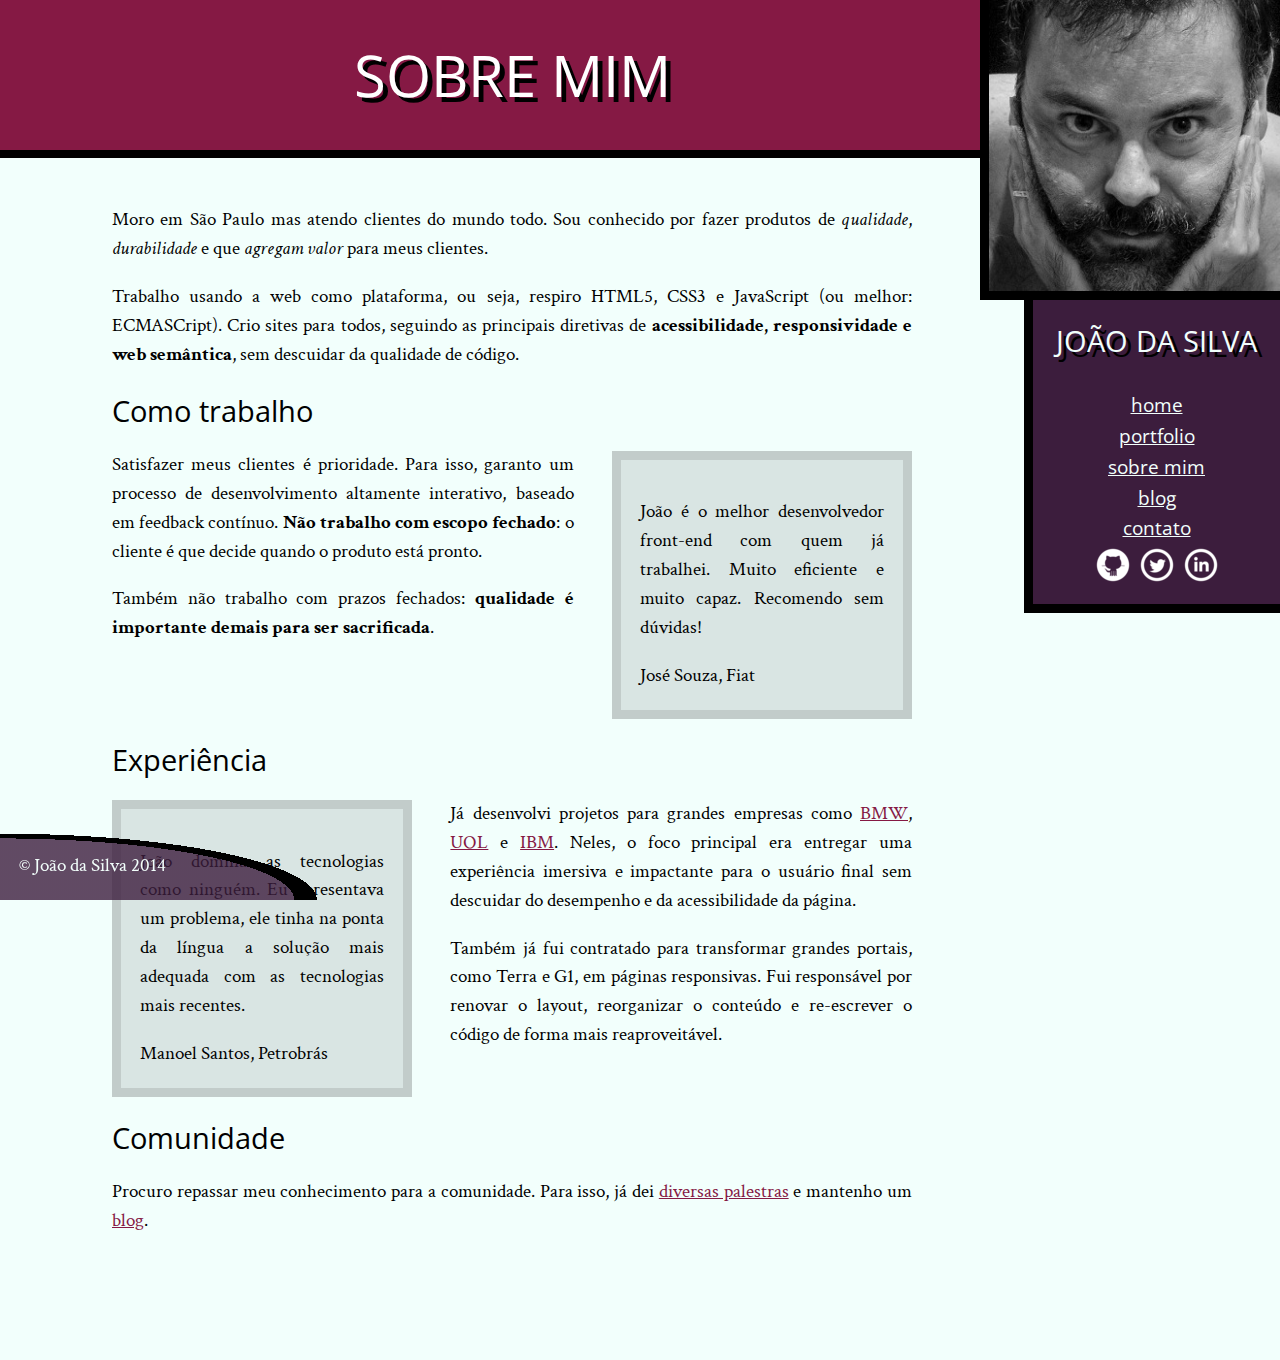
==== bio.html @ 033b097d "commit inicial" ====
<!DOCTYPE html>
<html>
<head>
    <meta charset="utf-8">
    <title>João da Silva - Biografia</title>
    <link rel="icon" href="imagens/favicon.png">
    <link rel="stylesheet" href="css/reset.css">
    <link rel="stylesheet" href="css/site.css">
    <link rel="stylesheet" href="css/bio.css">
    <link rel="stylesheet" href="http://fonts.googleapis.com/css?family=Crimson+Text:400,400italic,600">
    <link rel="stylesheet" href="http://fonts.googleapis.com/css?family=Open+Sans+Condensed:700">
</head>
<body>
    <main>
        <h1 class="titulo-principal">Sobre mim</h1>
        <div class="container">
            <p>Moro em São Paulo mas atendo clientes do mundo todo. Sou conhecido por fazer produtos de <em>qualidade</em>, <em>durabilidade</em> e que <em>agregam valor</em> para meus clientes.</p>
            <p>Trabalho usando a web como plataforma, ou seja, respiro HTML5, CSS3 e JavaScript (ou melhor: ECMASCript). Crio sites para todos, seguindo as principais diretivas de <strong>acessibilidade, responsividade e web semântica</strong>, sem descuidar da qualidade de código.</p>
            <h2 class="subtitulo-texto">Como trabalho</h2>
            <blockquote class="citacao-bio fiat">
                <p>João é o melhor desenvolvedor front-end com quem já trabalhei. Muito eficiente e muito capaz. Recomendo sem dúvidas!</p>
                <cite>José Souza, Fiat</cite>
            </blockquote>
            <p>Satisfazer meus clientes é prioridade. Para isso, garanto um processo de desenvolvimento altamente interativo, baseado em feedback contínuo. <strong>Não trabalho com escopo fechado</strong>: o cliente é que decide quando o produto está pronto.</p>
            <p>Também não trabalho com prazos fechados: <strong>qualidade é importante demais para ser sacrificada</strong>.</p>
            <h2 class="subtitulo-texto">Experiência</h2>
            <blockquote class="citacao-bio petrobras">
                <p>João domina as tecnologias como ninguém. Eu apresentava um problema, ele tinha na ponta da língua a solução mais adequada com as tecnologias mais recentes.</p>
                <cite>Manoel Santos, Petrobrás</cite>
            </blockquote>
            <p>Já desenvolvi projetos para grandes empresas como <a href="http://bmw.com">BMW</a>, <a href="http://www.uol.com.br">UOL</a> e <a href="http://www.ibm.com.br">IBM</a>. Neles, o foco principal era entregar uma experiência imersiva e impactante para o usuário final sem descuidar do desempenho e da acessibilidade da página.</p>
            <p>Também já fui contratado para transformar grandes portais, como Terra e G1, em páginas responsivas. Fui responsável por renovar o layout, reorganizar o conteúdo e re-escrever o código de forma mais reaproveitável.</p>
            <h2 class="subtitulo-texto">Comunidade</h2>
            <p>Procuro repassar meu conhecimento para a comunidade. Para isso, já dei <a href="portfolio.html">diversas palestras</a> e mantenho um <a href="blog.html">blog</a>.</p>
        </div>
    </main>
    <img src="imagens/eu.jpg" alt="Minha foto" class="minha-foto">
    <aside class="navegacao-site">
        <h1>João da Silva</h1>
        <nav>
            <ul>
                <li><a href="index.html">Home</a></li>
                <li><a href="portfolio.html">Portfolio</a></li>
                <li><a href="bio.html">Sobre mim</a></li>
                <li><a href="blog.html">Blog</a></li>
                <li><a href="contato.html">Contato</a></li>
            </ul>
        </nav>
        <ul class="icones-redes-sociais">
            <li>
                <a href="https://github.com/joaodasilva" class="github">
                    Github
                </a>
            </li>
            <li>
                <a href="https://twitter.com/joaodasilva" class="twitter">
                    Twitter
                </a>
            </li>
            <li>
                <a href="https://br.linkedin.com/pub/joão-da-silva/32/4/508" class="linkedin">
                    LinkedIn
                </a>
            </li>
        </ul>
    </aside>
    <footer class="rodape-pagina">
        &copy; João da Silva 2014
    </footer>
</body>
</html>
---- css/site.css ----
body {
  font-family: "Crimson Text", "Times New Roman", serif;
  background-color: #F2FFFC;
  font-size: 120%;
  line-height: 1.5;
}

h1,
h2,
.subtitulo-principal {
  font-family: "Open Sans Condensed", "Arial", sans-serif;
}

h1 {
  text-transform: uppercase;
  font-size: 3em;
  text-shadow: 5px 5px black
}

.titulo-principal {
  text-align: center;
  background-color: #851944;
  color: #FFF;
  padding: 2rem;
  border-bottom: .5rem solid #000;
}

.subtitulo-texto {
  font-size: 1.5em;
  clear: both;
}

main a {
  color: #851944;
}

main p {
  text-align: justify;
  margin: 1em 0;
}

.navegacao-site {
  text-align: center;
  background-color: #3C1D3D;
  color: #F2FFFC;
  padding: 1em;
}

.navegacao-site a {
  color: inherit;
  font-family: "Open Sans Condensed", "Arial", sans-serif;
  text-transform: lowercase;
}

.navegacao-site h1 {
  font-size: 1.5em;
  margin-bottom: 1em;
}

.rodape-pagina {
  /* background-color: rgba(0,0,0, .3); */
  color: #F2FFFC;
  padding: 1em;
  clear: both;
  position: fixed;
  bottom: 0;
  left: 0;
  width: 100%;
  box-sizing: border-box;
  background-image: radial-gradient(ellipse at left bottom,
    rgba(60, 29, 61, 0.8),
    rgba(60, 29, 61, 0.8) 65%,
    black 65%,
    black 70%,
    transparent 70%,
    transparent);
    width:100%;
    background-size: 25% 100%;
    background-repeat: no-repeat;
  }

  .container {
    width: 80ch;
    margin-left: auto;
    margin-right: auto;
    padding: 1.5em 0;
  }

  strong {
    font-weight: bold;
  }

  em {
    font-style: italic;
  }

  .icones-redes-sociais li {
    display: inline-block;
  }

  .icones-redes-sociais a {
    width: 40px;
    height: 40px;
    display: block;
    text-indent: -99999px;
  }

  .github {
    background-image: url(../imagens/github.png);
  }

  .twitter {
    background-image: url(../imagens/twitter.png);
  }

  .linkedin {
    background-image: url(../imagens/linkedin.png);
  }

  main {
    width: 80%;
    float: left;
    padding-bottom: 4em;
  }

  .minha-foto,
  .navegacao-site {
    border-left: .5em solid black;
    border-bottom: .5em solid black;
    box-sizing: border-box;
  }

  .navegacao-site {
    width: 20%;
    float: right;
    position: relative;
    top: 300px;
  }

  .minha-foto {
    position: absolute;
    top: 0;
    right: 0;
    height: 300px;
  }
---- css/bio.css ----
.citacao-bio {
    background-color: #D9E5E3;
    border: .5em solid #C2CCCA;
    padding: 1em;
    margin: 1em 2em;
    width: 30ch;
    box-sizing: border-box;
}

.petrobras {
    float: left;
    margin-left: 0;
}

.fiat {
    float: right;
    margin-right: 0;
}
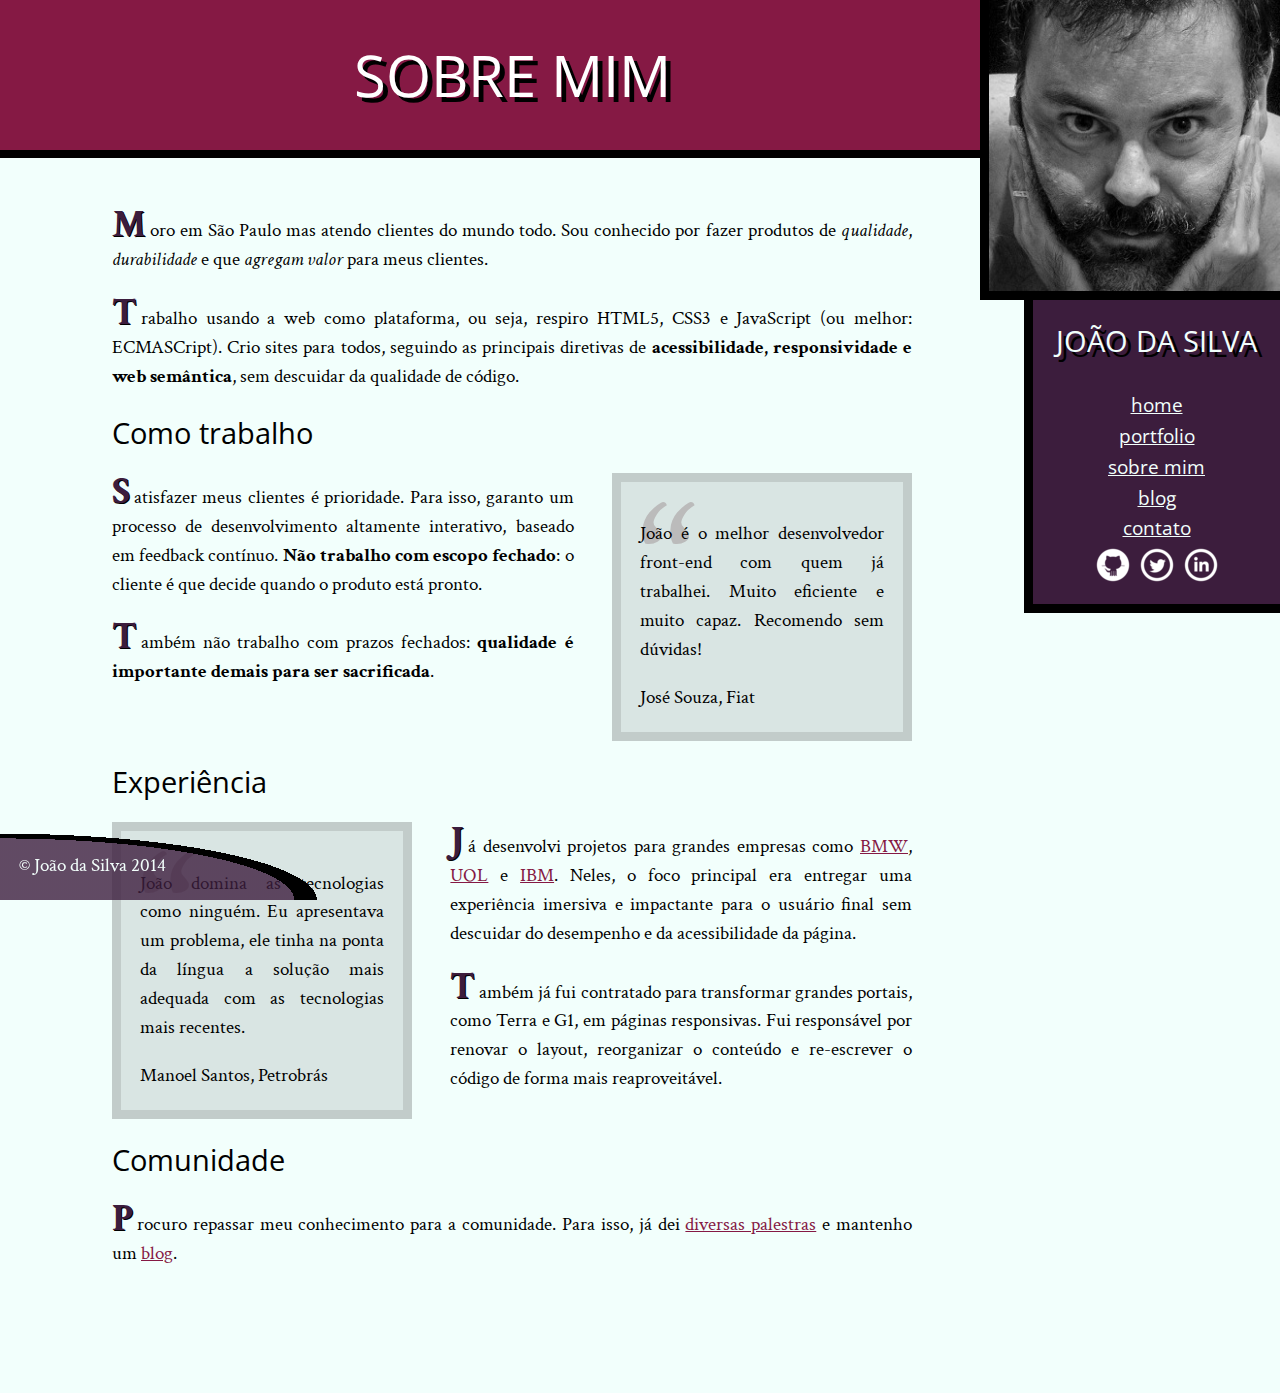
==== commit 956ee5ea: "uso de pseudoelementos" ====
--- a/bio.html
+++ b/bio.html
@@ -17,14 +17,14 @@
             <p>Moro em São Paulo mas atendo clientes do mundo todo. Sou conhecido por fazer produtos de <em>qualidade</em>, <em>durabilidade</em> e que <em>agregam valor</em> para meus clientes.</p>
             <p>Trabalho usando a web como plataforma, ou seja, respiro HTML5, CSS3 e JavaScript (ou melhor: ECMASCript). Crio sites para todos, seguindo as principais diretivas de <strong>acessibilidade, responsividade e web semântica</strong>, sem descuidar da qualidade de código.</p>
             <h2 class="subtitulo-texto">Como trabalho</h2>
-            <blockquote class="citacao-bio fiat">
+            <blockquote tabindex="1" class="citacao-bio fiat">
                 <p>João é o melhor desenvolvedor front-end com quem já trabalhei. Muito eficiente e muito capaz. Recomendo sem dúvidas!</p>
                 <cite>José Souza, Fiat</cite>
             </blockquote>
             <p>Satisfazer meus clientes é prioridade. Para isso, garanto um processo de desenvolvimento altamente interativo, baseado em feedback contínuo. <strong>Não trabalho com escopo fechado</strong>: o cliente é que decide quando o produto está pronto.</p>
             <p>Também não trabalho com prazos fechados: <strong>qualidade é importante demais para ser sacrificada</strong>.</p>
             <h2 class="subtitulo-texto">Experiência</h2>
-            <blockquote class="citacao-bio petrobras">
+            <blockquote tabindex="1" class="citacao-bio petrobras">
                 <p>João domina as tecnologias como ninguém. Eu apresentava um problema, ele tinha na ponta da língua a solução mais adequada com as tecnologias mais recentes.</p>
                 <cite>Manoel Santos, Petrobrás</cite>
             </blockquote>
@@ -48,17 +48,17 @@
         </nav>
         <ul class="icones-redes-sociais">
             <li>
-                <a href="https://github.com/joaodasilva" class="github">
+                <a href="https://github.com/joaodasilva" class="github" data-tooltip="Veja meus projetos opensource">
                     Github
                 </a>
             </li>
             <li>
-                <a href="https://twitter.com/joaodasilva" class="twitter">
+                <a href="https://twitter.com/joaodasilva" class="twitter" data-tooltip="Siga-me no Twitter">
                     Twitter
                 </a>
             </li>
             <li>
-                <a href="https://br.linkedin.com/pub/joão-da-silva/32/4/508" class="linkedin">
+                <a href="https://br.linkedin.com/pub/joão-da-silva/32/4/508" class="linkedin" data-tooltip="Veja meu currículo">
                     LinkedIn
                 </a>
             </li>
--- a/css/site.css
+++ b/css/site.css
@@ -55,6 +55,11 @@
 .navegacao-site h1 {
   font-size: 1.5em;
   margin-bottom: 1em;
+}
+
+.navegacao-site a:hover,
+.navegacao-site a:focus {
+  text-shadow: 0 0 2px pink;
 }
 
 .rodape-pagina {
@@ -143,3 +148,10 @@
     right: 0;
     height: 300px;
   }
+
+  main a:hover,
+  main a:focus,
+  footer a:hover,
+  footer a:focus {
+    color: red;
+  }
--- a/css/bio.css
+++ b/css/bio.css
@@ -1,18 +1,84 @@
-.citacao-bio {
-    background-color: #D9E5E3;
-    border: .5em solid #C2CCCA;
-    padding: 1em;
-    margin: 1em 2em;
-    width: 30ch;
-    box-sizing: border-box;
+.container > p:first-letter {
+  font-size: 2em;
+  font-weight: bold;
+  color: #3C1D3D;
+  text-shadow: 1px 1px black;
+  margin-right: .2ch;
+  line-height: 1;
 }
 
-.petrobras {
-    float: left;
-    margin-left: 0;
+.citacao-bio {
+  background-color: #D9E5E3;
+  border: .5em solid #C2CCCA;
+  padding: 1em;
+  margin: 1em 2em;
+  width: 30ch;
+  box-sizing: border-box;
 }
 
-.fiat {
-    float: right;
-    margin-right: 0;
+.citacao-bio > p {
+  position: relative;
 }
+
+.citacao-bio::before {
+  content: '“';
+  font-size: 10em;
+  color: #bbb;
+  position: absolute;
+  line-height: .8;
+}
+
+/* .petrobras { */
+.citacao-bio:nth-of-type(even) {
+  float: left;
+  margin-left: 0;
+}
+
+/* .fiat { */
+.citacao-bio:nth-of-type(odd) {
+  float: right;
+  margin-right: 0;
+}
+
+.citacao-bio:hover,
+.citacao-bio:focus {
+  box-shadow: 0 0 0 999999px rgba(0,0,0.8);
+}
+
+.citacao-bio:nth-of-type(odd):hover,
+.citacao-bio:nth-of-type(odd):focus {
+  transform: scale(1.2) rotate(5deg);
+}
+
+.citacao-bio:nth-of-type(even):hover,
+.citacao-bio:nth-of-type(even):focus {
+  transform: scale(1.2) rotate(-5deg);
+}
+
+.icones-redes-sociais a:hover::after,
+.icones-redes-sociais a:focus::after {
+  content: attr(data-tooltip);
+  position: absolute;
+  top: 100%;
+  right: 0;
+  text-indent: 0;
+  width: 300%;
+  background-color: black;
+  font-size: .75em;
+}
+
+.icones-redes-sociais a:hover::before,
+.icones-redes-sociais a:focus::before {
+  content: '';
+  width: 1em;
+  height: 1em;
+  background-color: black;
+  position: absolute;
+  bottom: 0;
+  left: 0;
+  transform: translateY(.5em) rotate(45deg);
+}
+
+.icones-redes-sociais a {
+  position: relative;
+}
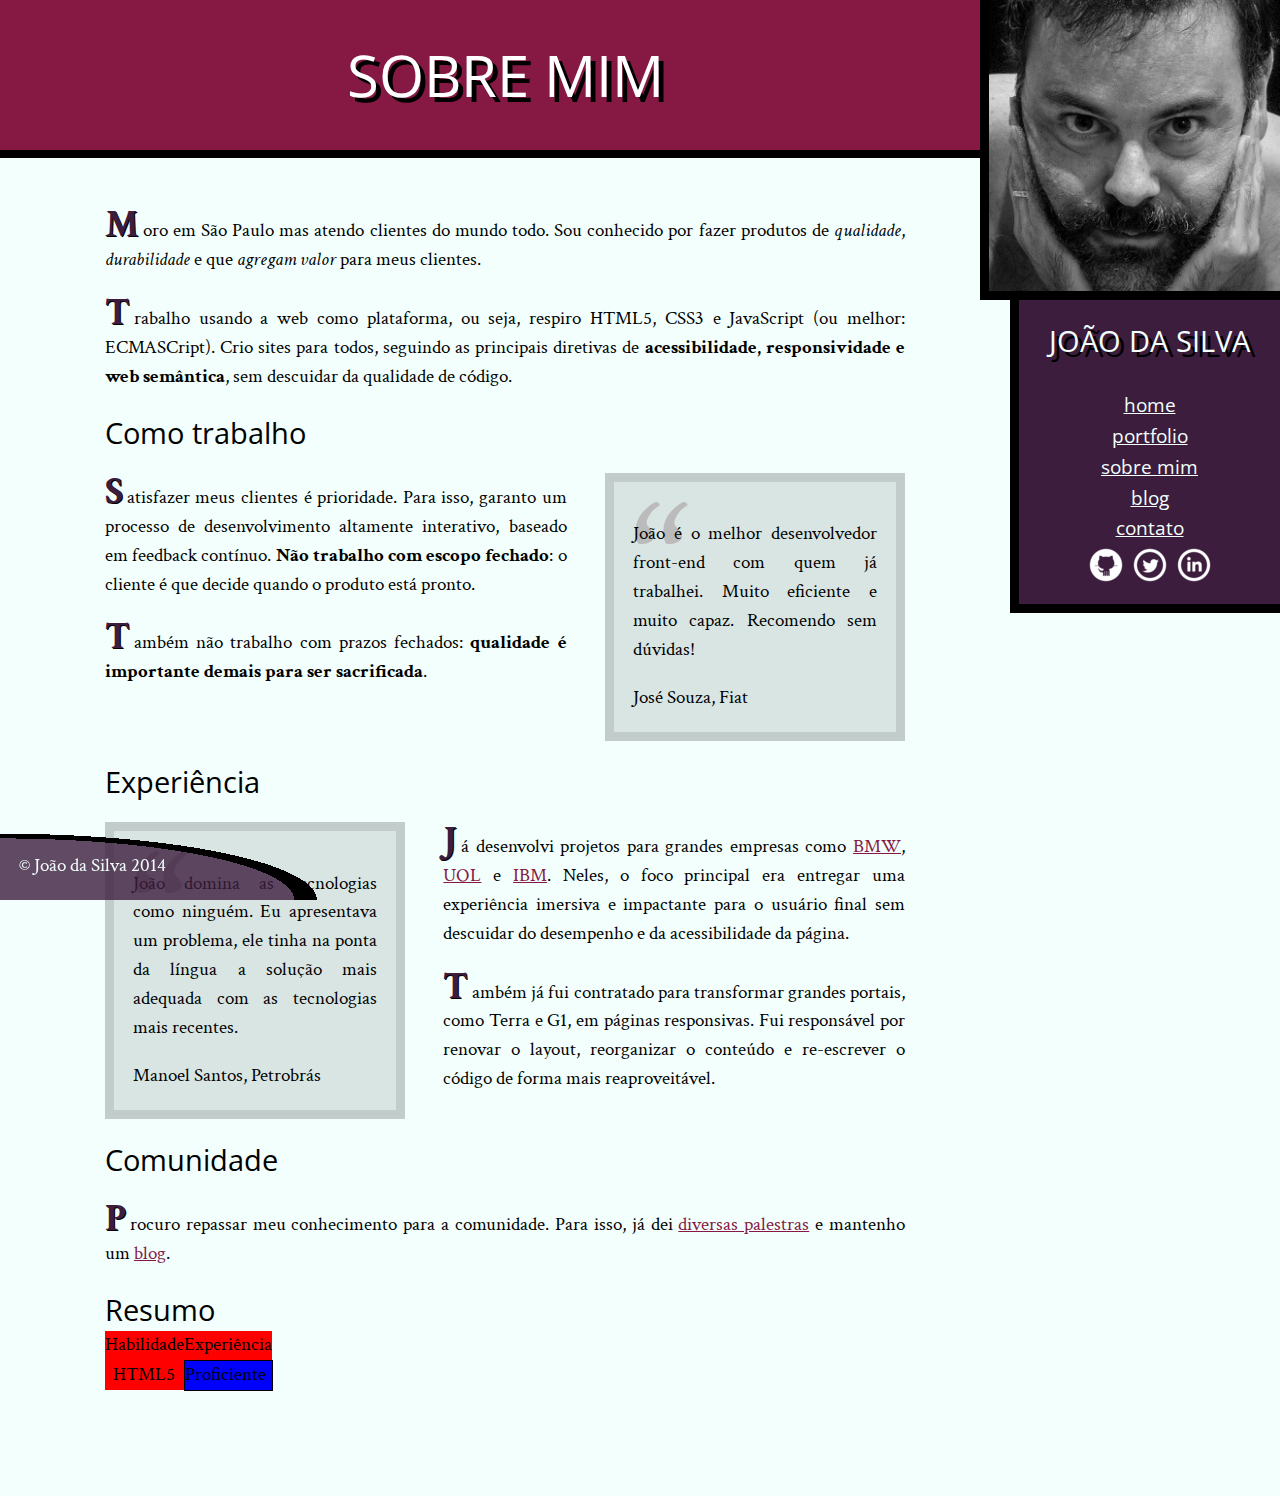
==== commit 1ae0fa4f: "inicio table bio" ====
--- a/bio.html
+++ b/bio.html
@@ -1,5 +1,5 @@
 <!DOCTYPE html>
-<html>
+<html lang="pt">
 <head>
     <meta charset="utf-8">
     <title>João da Silva - Biografia</title>
@@ -32,6 +32,19 @@
             <p>Também já fui contratado para transformar grandes portais, como Terra e G1, em páginas responsivas. Fui responsável por renovar o layout, reorganizar o conteúdo e re-escrever o código de forma mais reaproveitável.</p>
             <h2 class="subtitulo-texto">Comunidade</h2>
             <p>Procuro repassar meu conhecimento para a comunidade. Para isso, já dei <a href="portfolio.html">diversas palestras</a> e mantenho um <a href="blog.html">blog</a>.</p>
+            <h2 class="subtitulo-texto">Resumo</h2>
+            <table>
+              <thead>
+                <tr>
+                  <th>Habilidade</th>
+                  <th>Experiência</th>
+                </tr>
+              </thead>
+              <tbody>
+                <th>HTML5</th>
+                <td>Proficiente</td>
+              </tbody>
+            </table>
         </div>
     </main>
     <img src="imagens/eu.jpg" alt="Minha foto" class="minha-foto">
--- a/css/site.css
+++ b/css/site.css
@@ -123,7 +123,7 @@
   }
 
   main {
-    width: 80%;
+    width: calc(100% - 0.9 * 300px);
     float: left;
     padding-bottom: 4em;
   }
@@ -136,7 +136,7 @@
   }
 
   .navegacao-site {
-    width: 20%;
+    width: calc(0.9 * 300px);
     float: right;
     position: relative;
     top: 300px;
--- a/css/bio.css
+++ b/css/bio.css
@@ -82,3 +82,12 @@
 .icones-redes-sociais a {
   position: relative;
 }
+
+th {
+  background-color: red;
+}
+
+td {
+  background-color: blue;
+  border: 1px solid black;
+}
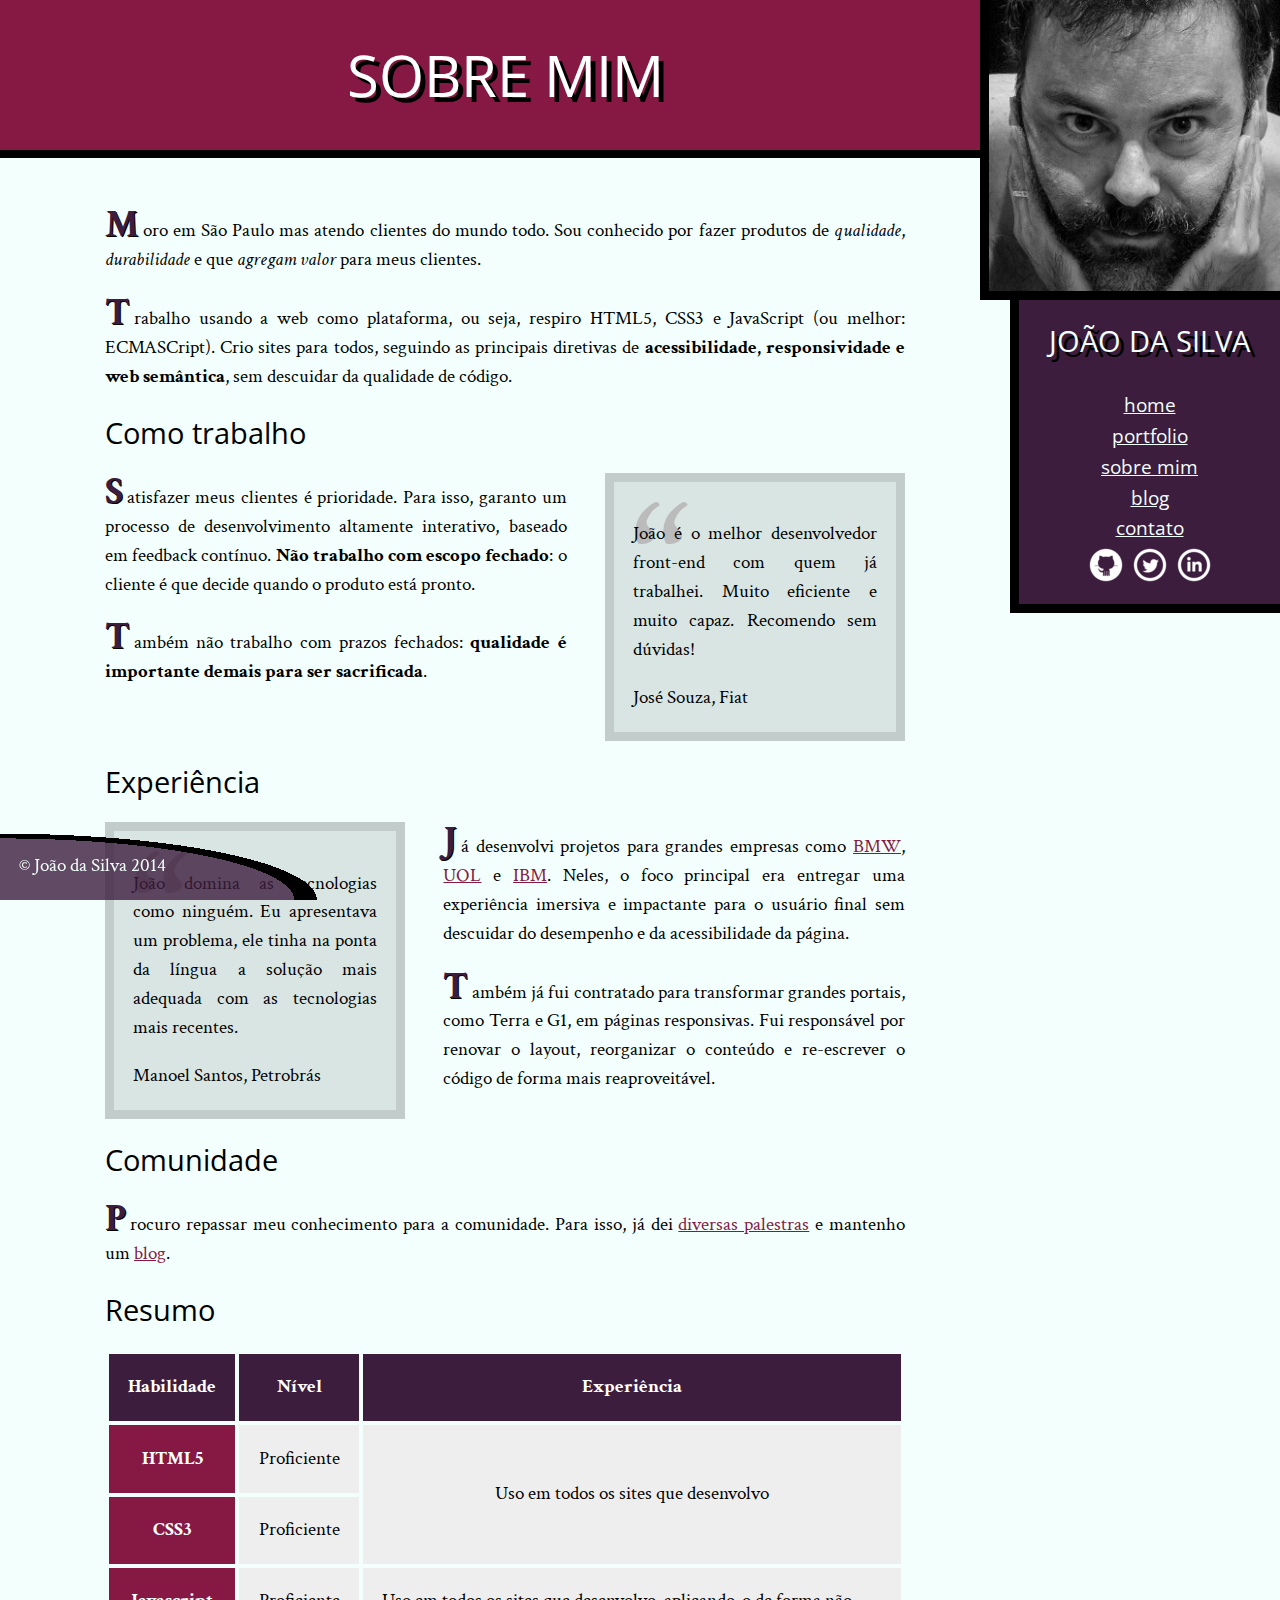
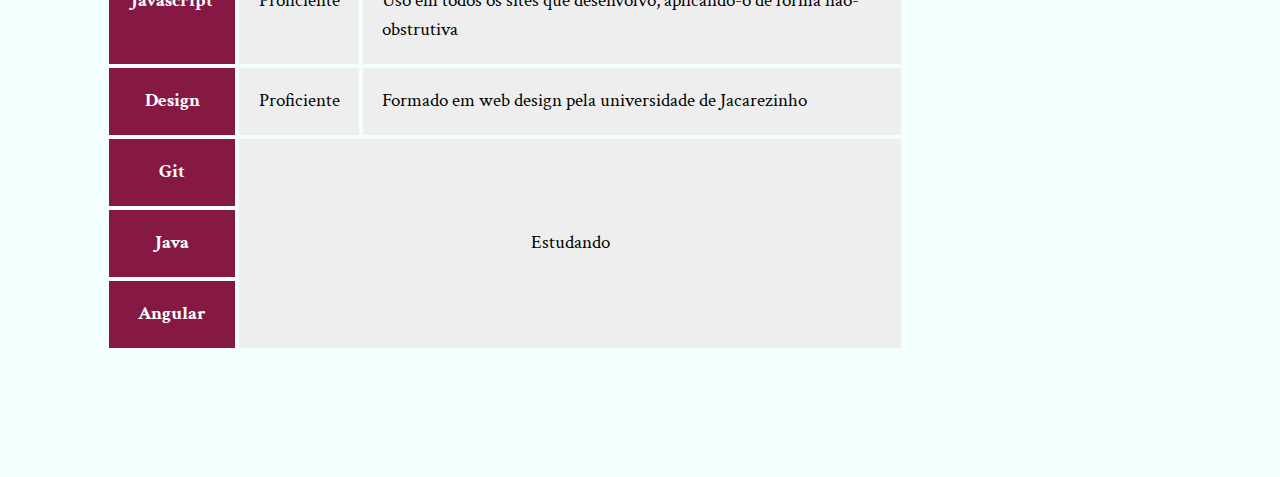
==== commit 6c4473f4: "entendimento do select condicional" ====
--- a/bio.html
+++ b/bio.html
@@ -1,84 +1,113 @@
 <!DOCTYPE html>
 <html lang="pt">
 <head>
-    <meta charset="utf-8">
-    <title>João da Silva - Biografia</title>
-    <link rel="icon" href="imagens/favicon.png">
-    <link rel="stylesheet" href="css/reset.css">
-    <link rel="stylesheet" href="css/site.css">
-    <link rel="stylesheet" href="css/bio.css">
-    <link rel="stylesheet" href="http://fonts.googleapis.com/css?family=Crimson+Text:400,400italic,600">
-    <link rel="stylesheet" href="http://fonts.googleapis.com/css?family=Open+Sans+Condensed:700">
+  <meta charset="utf-8">
+  <title>João da Silva - Biografia</title>
+  <link rel="icon" href="imagens/favicon.png">
+  <link rel="stylesheet" href="css/reset.css">
+  <link rel="stylesheet" href="css/site.css">
+  <link rel="stylesheet" href="css/bio.css">
+  <link rel="stylesheet" href="http://fonts.googleapis.com/css?family=Crimson+Text:400,400italic,600">
+  <link rel="stylesheet" href="http://fonts.googleapis.com/css?family=Open+Sans+Condensed:700">
 </head>
 <body>
-    <main>
-        <h1 class="titulo-principal">Sobre mim</h1>
-        <div class="container">
-            <p>Moro em São Paulo mas atendo clientes do mundo todo. Sou conhecido por fazer produtos de <em>qualidade</em>, <em>durabilidade</em> e que <em>agregam valor</em> para meus clientes.</p>
-            <p>Trabalho usando a web como plataforma, ou seja, respiro HTML5, CSS3 e JavaScript (ou melhor: ECMASCript). Crio sites para todos, seguindo as principais diretivas de <strong>acessibilidade, responsividade e web semântica</strong>, sem descuidar da qualidade de código.</p>
-            <h2 class="subtitulo-texto">Como trabalho</h2>
-            <blockquote tabindex="1" class="citacao-bio fiat">
-                <p>João é o melhor desenvolvedor front-end com quem já trabalhei. Muito eficiente e muito capaz. Recomendo sem dúvidas!</p>
-                <cite>José Souza, Fiat</cite>
-            </blockquote>
-            <p>Satisfazer meus clientes é prioridade. Para isso, garanto um processo de desenvolvimento altamente interativo, baseado em feedback contínuo. <strong>Não trabalho com escopo fechado</strong>: o cliente é que decide quando o produto está pronto.</p>
-            <p>Também não trabalho com prazos fechados: <strong>qualidade é importante demais para ser sacrificada</strong>.</p>
-            <h2 class="subtitulo-texto">Experiência</h2>
-            <blockquote tabindex="1" class="citacao-bio petrobras">
-                <p>João domina as tecnologias como ninguém. Eu apresentava um problema, ele tinha na ponta da língua a solução mais adequada com as tecnologias mais recentes.</p>
-                <cite>Manoel Santos, Petrobrás</cite>
-            </blockquote>
-            <p>Já desenvolvi projetos para grandes empresas como <a href="http://bmw.com">BMW</a>, <a href="http://www.uol.com.br">UOL</a> e <a href="http://www.ibm.com.br">IBM</a>. Neles, o foco principal era entregar uma experiência imersiva e impactante para o usuário final sem descuidar do desempenho e da acessibilidade da página.</p>
-            <p>Também já fui contratado para transformar grandes portais, como Terra e G1, em páginas responsivas. Fui responsável por renovar o layout, reorganizar o conteúdo e re-escrever o código de forma mais reaproveitável.</p>
-            <h2 class="subtitulo-texto">Comunidade</h2>
-            <p>Procuro repassar meu conhecimento para a comunidade. Para isso, já dei <a href="portfolio.html">diversas palestras</a> e mantenho um <a href="blog.html">blog</a>.</p>
-            <h2 class="subtitulo-texto">Resumo</h2>
-            <table>
-              <thead>
-                <tr>
-                  <th>Habilidade</th>
-                  <th>Experiência</th>
-                </tr>
-              </thead>
-              <tbody>
-                <th>HTML5</th>
-                <td>Proficiente</td>
-              </tbody>
-            </table>
-        </div>
-    </main>
-    <img src="imagens/eu.jpg" alt="Minha foto" class="minha-foto">
-    <aside class="navegacao-site">
-        <h1>João da Silva</h1>
-        <nav>
-            <ul>
-                <li><a href="index.html">Home</a></li>
-                <li><a href="portfolio.html">Portfolio</a></li>
-                <li><a href="bio.html">Sobre mim</a></li>
-                <li><a href="blog.html">Blog</a></li>
-                <li><a href="contato.html">Contato</a></li>
-            </ul>
-        </nav>
-        <ul class="icones-redes-sociais">
-            <li>
-                <a href="https://github.com/joaodasilva" class="github" data-tooltip="Veja meus projetos opensource">
-                    Github
-                </a>
-            </li>
-            <li>
-                <a href="https://twitter.com/joaodasilva" class="twitter" data-tooltip="Siga-me no Twitter">
-                    Twitter
-                </a>
-            </li>
-            <li>
-                <a href="https://br.linkedin.com/pub/joão-da-silva/32/4/508" class="linkedin" data-tooltip="Veja meu currículo">
-                    LinkedIn
-                </a>
-            </li>
-        </ul>
-    </aside>
-    <footer class="rodape-pagina">
-        &copy; João da Silva 2014
-    </footer>
+  <main>
+    <h1 class="titulo-principal">Sobre mim</h1>
+    <div class="container">
+      <p>Moro em São Paulo mas atendo clientes do mundo todo. Sou conhecido por fazer produtos de <em>qualidade</em>, <em>durabilidade</em> e que <em>agregam valor</em> para meus clientes.</p>
+      <p>Trabalho usando a web como plataforma, ou seja, respiro HTML5, CSS3 e JavaScript (ou melhor: ECMASCript). Crio sites para todos, seguindo as principais diretivas de <strong>acessibilidade, responsividade e web semântica</strong>, sem descuidar da qualidade de código.</p>
+      <h2 class="subtitulo-texto">Como trabalho</h2>
+      <blockquote tabindex="1" class="citacao-bio fiat">
+        <p>João é o melhor desenvolvedor front-end com quem já trabalhei. Muito eficiente e muito capaz. Recomendo sem dúvidas!</p>
+        <cite>José Souza, Fiat</cite>
+      </blockquote>
+      <p>Satisfazer meus clientes é prioridade. Para isso, garanto um processo de desenvolvimento altamente interativo, baseado em feedback contínuo. <strong>Não trabalho com escopo fechado</strong>: o cliente é que decide quando o produto está pronto.</p>
+      <p>Também não trabalho com prazos fechados: <strong>qualidade é importante demais para ser sacrificada</strong>.</p>
+      <h2 class="subtitulo-texto">Experiência</h2>
+      <blockquote tabindex="1" class="citacao-bio petrobras">
+        <p>João domina as tecnologias como ninguém. Eu apresentava um problema, ele tinha na ponta da língua a solução mais adequada com as tecnologias mais recentes.</p>
+        <cite>Manoel Santos, Petrobrás</cite>
+      </blockquote>
+      <p>Já desenvolvi projetos para grandes empresas como <a href="http://bmw.com">BMW</a>, <a href="http://www.uol.com.br">UOL</a> e <a href="http://www.ibm.com.br">IBM</a>. Neles, o foco principal era entregar uma experiência imersiva e impactante para o usuário final sem descuidar do desempenho e da acessibilidade da página.</p>
+      <p>Também já fui contratado para transformar grandes portais, como Terra e G1, em páginas responsivas. Fui responsável por renovar o layout, reorganizar o conteúdo e re-escrever o código de forma mais reaproveitável.</p>
+      <h2 class="subtitulo-texto">Comunidade</h2>
+      <p>Procuro repassar meu conhecimento para a comunidade. Para isso, já dei <a href="portfolio.html">diversas palestras</a> e mantenho um <a href="blog.html">blog</a>.</p>
+      <h2 class="subtitulo-texto">Resumo</h2>
+      <table class="tabela-habilidades">
+        <thead>
+          <tr>
+            <th>Habilidade</th>
+            <th>Nível</th>
+            <th>Experiência</th>
+          </tr>
+        </thead>
+        <tbody>
+          <tr>
+            <th>HTML5</th>
+            <td>Proficiente</td>
+            <td rowspan="2">Uso em todos os sites que desenvolvo</td>
+          </tr>
+          <tr>
+            <th>CSS3</th>
+            <td>Proficiente</td>
+            <!-- <td>Uso em todos os sites que desenvolvo</td> -->
+          </tr>
+          <tr>
+            <th>Javascript</th>
+            <td>Proficiente</td>
+            <td>Uso em todos os sites que desenvolvo, aplicando-o de forma não-obstrutiva</td>
+          </tr>
+          <tr>
+            <th>Design</th>
+            <td>Proficiente</td>
+            <td>Formado em web design pela universidade de Jacarezinho</td>
+          </tr>
+          <tr>
+            <th>Git</th>
+            <td colspan="2" rowspan="3">Estudando</td>
+          </tr>
+          <tr>
+            <th>Java</th>
+          </tr>
+          <tr>
+            <th>Angular</th>
+          </tr>
+        </tbody>
+      </table>
+    </div>
+  </main>
+  <img src="imagens/eu.jpg" alt="Minha foto" class="minha-foto">
+  <aside class="navegacao-site">
+    <h1>João da Silva</h1>
+    <nav>
+      <ul>
+        <li><a href="index.html">Home</a></li>
+        <li><a href="portfolio.html">Portfolio</a></li>
+        <li><a href="bio.html">Sobre mim</a></li>
+        <li><a href="blog.html">Blog</a></li>
+        <li><a href="contato.html">Contato</a></li>
+      </ul>
+    </nav>
+    <ul class="icones-redes-sociais">
+      <li>
+        <a href="https://github.com/joaodasilva" class="github" data-tooltip="Veja meus projetos opensource">
+          Github
+        </a>
+      </li>
+      <li>
+        <a href="https://twitter.com/joaodasilva" class="twitter" data-tooltip="Siga-me no Twitter">
+          Twitter
+        </a>
+      </li>
+      <li>
+        <a href="https://br.linkedin.com/pub/joão-da-silva/32/4/508" class="linkedin" data-tooltip="Veja meu currículo">
+          LinkedIn
+        </a>
+      </li>
+    </ul>
+  </aside>
+  <footer class="rodape-pagina">
+    &copy; João da Silva 2014
+  </footer>
 </body>
 </html>
--- a/css/bio.css
+++ b/css/bio.css
@@ -6,7 +6,6 @@
   margin-right: .2ch;
   line-height: 1;
 }
-
 .citacao-bio {
   background-color: #D9E5E3;
   border: .5em solid #C2CCCA;
@@ -15,11 +14,9 @@
   width: 30ch;
   box-sizing: border-box;
 }
-
 .citacao-bio > p {
   position: relative;
 }
-
 .citacao-bio::before {
   content: '“';
   font-size: 10em;
@@ -27,34 +24,28 @@
   position: absolute;
   line-height: .8;
 }
-
 /* .petrobras { */
 .citacao-bio:nth-of-type(even) {
   float: left;
   margin-left: 0;
 }
-
 /* .fiat { */
 .citacao-bio:nth-of-type(odd) {
   float: right;
   margin-right: 0;
 }
-
 .citacao-bio:hover,
 .citacao-bio:focus {
   box-shadow: 0 0 0 999999px rgba(0,0,0.8);
 }
-
 .citacao-bio:nth-of-type(odd):hover,
 .citacao-bio:nth-of-type(odd):focus {
   transform: scale(1.2) rotate(5deg);
 }
-
 .citacao-bio:nth-of-type(even):hover,
 .citacao-bio:nth-of-type(even):focus {
   transform: scale(1.2) rotate(-5deg);
 }
-
 .icones-redes-sociais a:hover::after,
 .icones-redes-sociais a:focus::after {
   content: attr(data-tooltip);
@@ -66,7 +57,6 @@
   background-color: black;
   font-size: .75em;
 }
-
 .icones-redes-sociais a:hover::before,
 .icones-redes-sociais a:focus::before {
   content: '';
@@ -78,16 +68,45 @@
   left: 0;
   transform: translateY(.5em) rotate(45deg);
 }
-
 .icones-redes-sociais a {
   position: relative;
 }
-
-th {
-  background-color: red;
+.tabela-habilidades {
+  border-collapse: separate;
+  border-spacing: .25em;
+  margin: 1em 0;
+}
+.tabela-habilidades thead th {
+  background-color: #3C1D3D;
+}
+.tabela-habilidades th {
+  font-weight: bold;
+  background-color: #851944;
+  color: white;
+}
+.tabela-habilidades td {
+  background-color: #eee;
+}
+.tabela-habilidades th,
+.tabela-habilidades td {
+  padding: 1em;
+}
+.tabela-habilidades [rowspan] {
+  text-align: center;
+  vertical-align: middle;
+}
+.tabela-habilidades tbody tr:hover {
+  background-color: #851944;
 }
 
+/* .tabela-habilidades tbody tr:nth-child(odd) {
+  background-color: white;
+} */
+/* th {
+  background-color: red;
+  border: 5px solid black;
+}
 td {
   background-color: blue;
-  border: 1px solid black;
-}
+  border: 5px solid black;
+} */
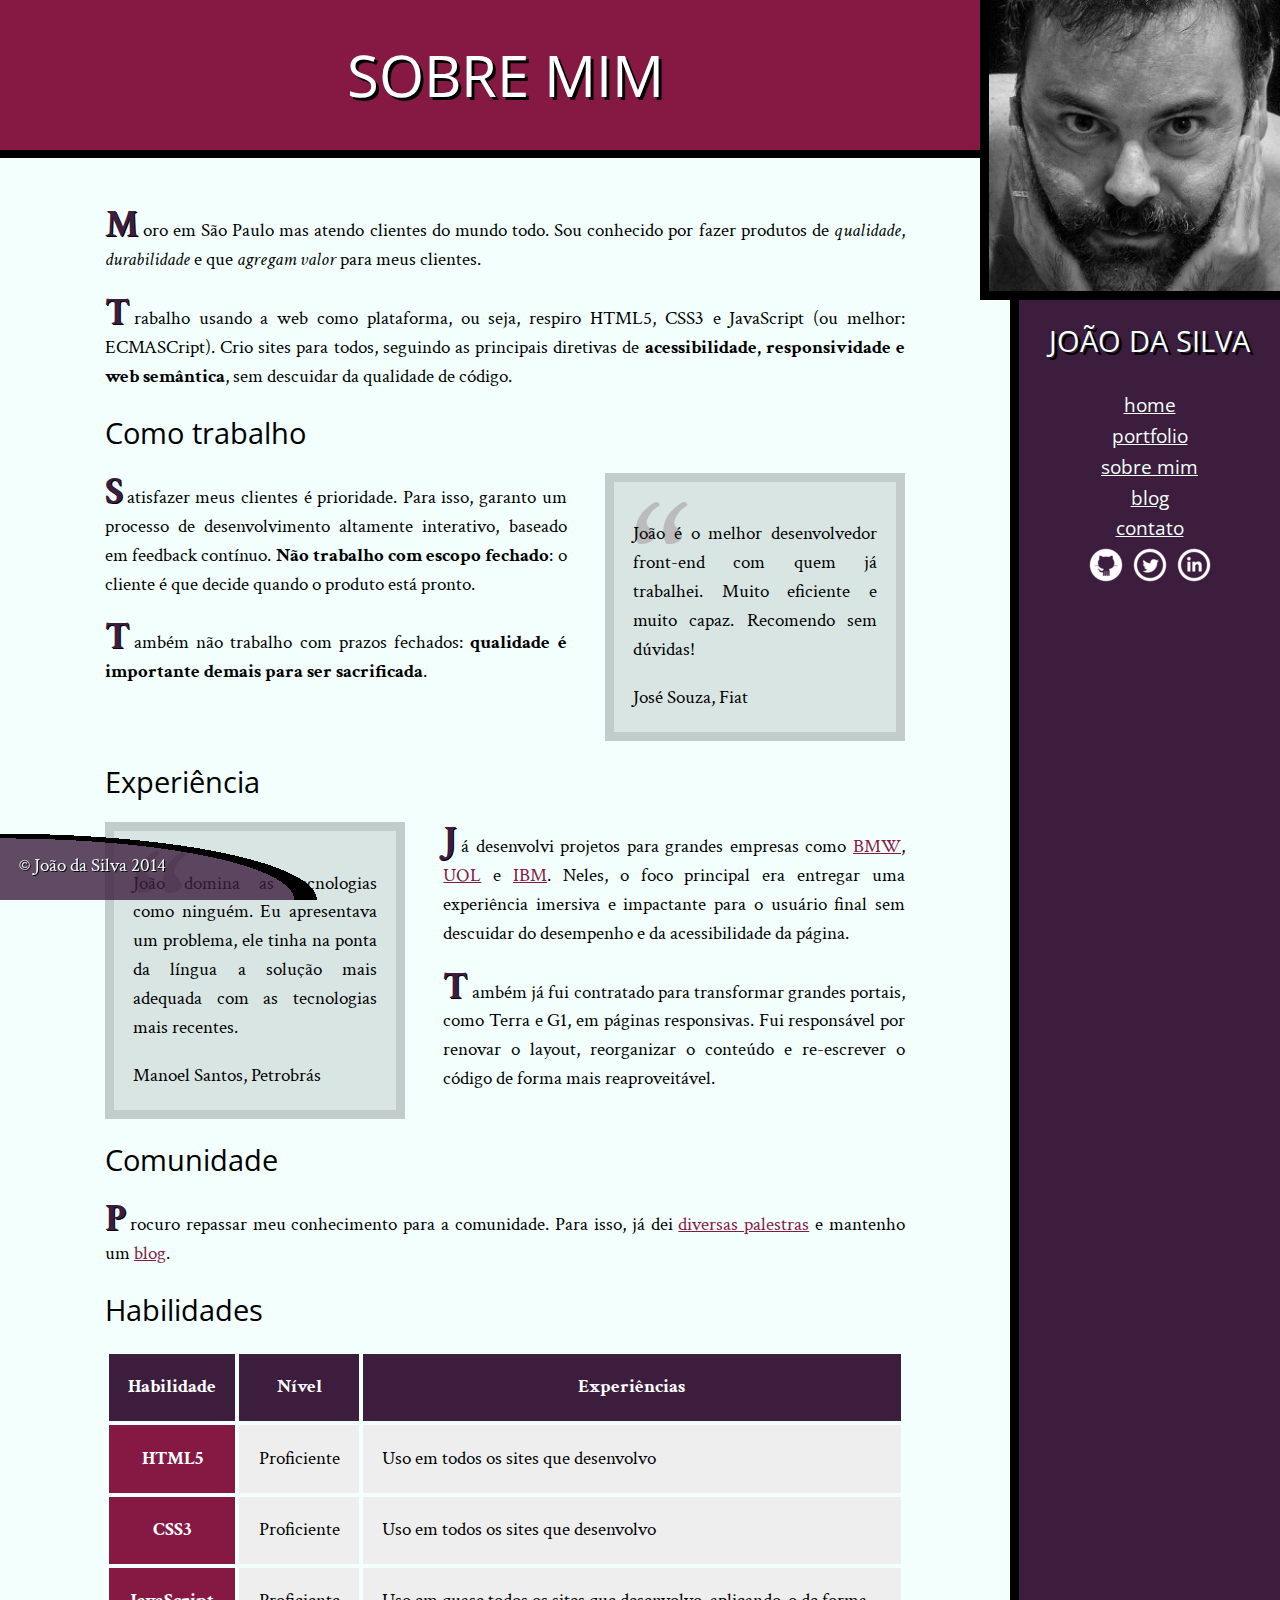
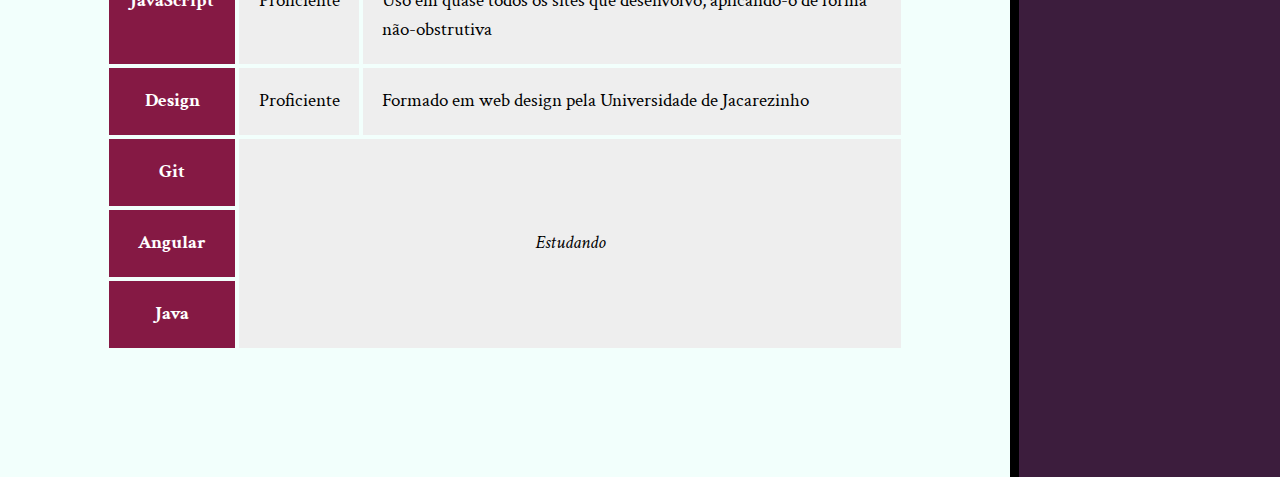
==== commit 3768923e: "projeto final" ====
--- a/bio.html
+++ b/bio.html
@@ -1,113 +1,113 @@
 <!DOCTYPE html>
-<html lang="pt">
+<html>
 <head>
-  <meta charset="utf-8">
-  <title>João da Silva - Biografia</title>
-  <link rel="icon" href="imagens/favicon.png">
-  <link rel="stylesheet" href="css/reset.css">
-  <link rel="stylesheet" href="css/site.css">
-  <link rel="stylesheet" href="css/bio.css">
-  <link rel="stylesheet" href="http://fonts.googleapis.com/css?family=Crimson+Text:400,400italic,600">
-  <link rel="stylesheet" href="http://fonts.googleapis.com/css?family=Open+Sans+Condensed:700">
+    <meta charset="utf-8">
+    <title>João da Silva - Biografia</title>
+    <link rel="icon" href="imagens/favicon.png">
+    <link rel="stylesheet" href="css/reset.css">
+    <link rel="stylesheet" href="css/site.css">
+    <link rel="stylesheet" href="css/bio.css">
+    <link rel="stylesheet" href="http://fonts.googleapis.com/css?family=Crimson+Text:400,400italic,600">
+    <link rel="stylesheet" href="http://fonts.googleapis.com/css?family=Open+Sans+Condensed:700">
 </head>
 <body>
-  <main>
-    <h1 class="titulo-principal">Sobre mim</h1>
-    <div class="container">
-      <p>Moro em São Paulo mas atendo clientes do mundo todo. Sou conhecido por fazer produtos de <em>qualidade</em>, <em>durabilidade</em> e que <em>agregam valor</em> para meus clientes.</p>
-      <p>Trabalho usando a web como plataforma, ou seja, respiro HTML5, CSS3 e JavaScript (ou melhor: ECMASCript). Crio sites para todos, seguindo as principais diretivas de <strong>acessibilidade, responsividade e web semântica</strong>, sem descuidar da qualidade de código.</p>
-      <h2 class="subtitulo-texto">Como trabalho</h2>
-      <blockquote tabindex="1" class="citacao-bio fiat">
-        <p>João é o melhor desenvolvedor front-end com quem já trabalhei. Muito eficiente e muito capaz. Recomendo sem dúvidas!</p>
-        <cite>José Souza, Fiat</cite>
-      </blockquote>
-      <p>Satisfazer meus clientes é prioridade. Para isso, garanto um processo de desenvolvimento altamente interativo, baseado em feedback contínuo. <strong>Não trabalho com escopo fechado</strong>: o cliente é que decide quando o produto está pronto.</p>
-      <p>Também não trabalho com prazos fechados: <strong>qualidade é importante demais para ser sacrificada</strong>.</p>
-      <h2 class="subtitulo-texto">Experiência</h2>
-      <blockquote tabindex="1" class="citacao-bio petrobras">
-        <p>João domina as tecnologias como ninguém. Eu apresentava um problema, ele tinha na ponta da língua a solução mais adequada com as tecnologias mais recentes.</p>
-        <cite>Manoel Santos, Petrobrás</cite>
-      </blockquote>
-      <p>Já desenvolvi projetos para grandes empresas como <a href="http://bmw.com">BMW</a>, <a href="http://www.uol.com.br">UOL</a> e <a href="http://www.ibm.com.br">IBM</a>. Neles, o foco principal era entregar uma experiência imersiva e impactante para o usuário final sem descuidar do desempenho e da acessibilidade da página.</p>
-      <p>Também já fui contratado para transformar grandes portais, como Terra e G1, em páginas responsivas. Fui responsável por renovar o layout, reorganizar o conteúdo e re-escrever o código de forma mais reaproveitável.</p>
-      <h2 class="subtitulo-texto">Comunidade</h2>
-      <p>Procuro repassar meu conhecimento para a comunidade. Para isso, já dei <a href="portfolio.html">diversas palestras</a> e mantenho um <a href="blog.html">blog</a>.</p>
-      <h2 class="subtitulo-texto">Resumo</h2>
-      <table class="tabela-habilidades">
-        <thead>
-          <tr>
-            <th>Habilidade</th>
-            <th>Nível</th>
-            <th>Experiência</th>
-          </tr>
-        </thead>
-        <tbody>
-          <tr>
-            <th>HTML5</th>
-            <td>Proficiente</td>
-            <td rowspan="2">Uso em todos os sites que desenvolvo</td>
-          </tr>
-          <tr>
-            <th>CSS3</th>
-            <td>Proficiente</td>
-            <!-- <td>Uso em todos os sites que desenvolvo</td> -->
-          </tr>
-          <tr>
-            <th>Javascript</th>
-            <td>Proficiente</td>
-            <td>Uso em todos os sites que desenvolvo, aplicando-o de forma não-obstrutiva</td>
-          </tr>
-          <tr>
-            <th>Design</th>
-            <td>Proficiente</td>
-            <td>Formado em web design pela universidade de Jacarezinho</td>
-          </tr>
-          <tr>
-            <th>Git</th>
-            <td colspan="2" rowspan="3">Estudando</td>
-          </tr>
-          <tr>
-            <th>Java</th>
-          </tr>
-          <tr>
-            <th>Angular</th>
-          </tr>
-        </tbody>
-      </table>
-    </div>
-  </main>
-  <img src="imagens/eu.jpg" alt="Minha foto" class="minha-foto">
-  <aside class="navegacao-site">
-    <h1>João da Silva</h1>
-    <nav>
-      <ul>
-        <li><a href="index.html">Home</a></li>
-        <li><a href="portfolio.html">Portfolio</a></li>
-        <li><a href="bio.html">Sobre mim</a></li>
-        <li><a href="blog.html">Blog</a></li>
-        <li><a href="contato.html">Contato</a></li>
-      </ul>
-    </nav>
-    <ul class="icones-redes-sociais">
-      <li>
-        <a href="https://github.com/joaodasilva" class="github" data-tooltip="Veja meus projetos opensource">
-          Github
-        </a>
-      </li>
-      <li>
-        <a href="https://twitter.com/joaodasilva" class="twitter" data-tooltip="Siga-me no Twitter">
-          Twitter
-        </a>
-      </li>
-      <li>
-        <a href="https://br.linkedin.com/pub/joão-da-silva/32/4/508" class="linkedin" data-tooltip="Veja meu currículo">
-          LinkedIn
-        </a>
-      </li>
-    </ul>
-  </aside>
-  <footer class="rodape-pagina">
-    &copy; João da Silva 2014
-  </footer>
+    <main>
+        <h1 class="titulo-principal">Sobre mim</h1>
+        <div class="container">
+            <p>Moro em São Paulo mas atendo clientes do mundo todo. Sou conhecido por fazer produtos de <em>qualidade</em>, <em>durabilidade</em> e que <em>agregam valor</em> para meus clientes.</p>
+            <p>Trabalho usando a web como plataforma, ou seja, respiro HTML5, CSS3 e JavaScript (ou melhor: ECMASCript). Crio sites para todos, seguindo as principais diretivas de <strong>acessibilidade, responsividade e web semântica</strong>, sem descuidar da qualidade de código.</p>
+            <h2 class="subtitulo-texto">Como trabalho</h2>
+            <blockquote class="citacao-bio fiat" tabindex="1">
+                <p>João é o melhor desenvolvedor front-end com quem já trabalhei. Muito eficiente e muito capaz. Recomendo sem dúvidas!</p>
+                <cite>José Souza, Fiat</cite>
+            </blockquote>
+            <p>Satisfazer meus clientes é prioridade. Para isso, garanto um processo de desenvolvimento altamente interativo, baseado em feedback contínuo. <strong>Não trabalho com escopo fechado</strong>: o cliente é que decide quando o produto está pronto.</p>
+            <p>Também não trabalho com prazos fechados: <strong>qualidade é importante demais para ser sacrificada</strong>.</p>
+            <h2 class="subtitulo-texto">Experiência</h2>
+            <blockquote class="citacao-bio petrobras" tabindex="1">
+                <p>João domina as tecnologias como ninguém. Eu apresentava um problema, ele tinha na ponta da língua a solução mais adequada com as tecnologias mais recentes.</p>
+                <cite>Manoel Santos, Petrobrás</cite>
+            </blockquote>
+            <p>Já desenvolvi projetos para grandes empresas como <a href="http://bmw.com">BMW</a>, <a href="http://www.uol.com.br">UOL</a> e <a href="http://www.ibm.com.br">IBM</a>. Neles, o foco principal era entregar uma experiência imersiva e impactante para o usuário final sem descuidar do desempenho e da acessibilidade da página.</p>
+            <p>Também já fui contratado para transformar grandes portais, como Terra e G1, em páginas responsivas. Fui responsável por renovar o layout, reorganizar o conteúdo e re-escrever o código de forma mais reaproveitável.</p>
+            <h2 class="subtitulo-texto">Comunidade</h2>
+            <p>Procuro repassar meu conhecimento para a comunidade. Para isso, já dei <a href="portfolio.html">diversas palestras</a> e mantenho um <a href="blog.html">blog</a>.</p>
+            <h2 class="subtitulo-texto">Habilidades</h2>
+            <table class="habilidades">
+                <thead>
+                    <tr>
+                        <th>Habilidade</th>
+                        <th>Nível</th>
+                        <th>Experiências</th>
+                    </tr>
+                </thead>
+                <tbody>
+                    <tr>
+                        <th>HTML5</th>
+                        <td>Proficiente</td>
+                        <td>Uso em todos os sites que desenvolvo</td>
+                    </tr>
+                    <tr>
+                        <th>CSS3</th>
+                        <td>Proficiente</td>
+                        <td>Uso em todos os sites que desenvolvo</td>
+                    </tr>
+                    <tr>
+                        <th>JavaScript</th>
+                        <td>Proficiente</td>
+                        <td>Uso em quase todos os sites que desenvolvo, aplicando-o de forma não-obstrutiva</td>
+                    </tr>
+                    <tr>
+                        <th>Design</th>
+                        <td>Proficiente</td>
+                        <td>Formado em web design pela Universidade de Jacarezinho</td>
+                    </tr>
+                    <tr>
+                        <th>Git</th>
+                        <td colspan="2" rowspan="3">Estudando</td>
+                    </tr>
+                    <tr>
+                        <th>Angular</th>
+                    </tr>
+                    <tr>
+                        <th>Java</th>
+                    </tr>
+                </tbody>
+            </table>
+        </div>
+    </main>
+    <img src="imagens/eu.jpg" alt="Minha foto" class="minha-foto">
+    <aside class="navegacao-site">
+        <h1>João da Silva</h1>
+        <nav>
+            <ul>
+                <li><a href="index.html">Home</a></li>
+                <li><a href="portfolio.html">Portfolio</a></li>
+                <li><a href="bio.html">Sobre mim</a></li>
+                <li><a href="blog.html">Blog</a></li>
+                <li><a href="contato.html">Contato</a></li>
+            </ul>
+        </nav>
+        <ul class="icones-redes-sociais">
+            <li>
+                <a href="https://github.com/joaodasilva" class="github" data-tooltip="Veja meus projetos opensource">
+                    Github
+                </a>
+            </li>
+            <li>
+                <a href="https://twitter.com/joaodasilva" class="twitter" data-tooltip="Siga-me no Twitter">
+                    Twitter
+                </a>
+            </li>
+            <li>
+                <a href="https://br.linkedin.com/pub/joão-da-silva/32/4/508" class="linkedin" data-tooltip="Veja meu currículo">
+                    LinkedIn
+                </a>
+            </li>
+        </ul>
+    </aside>
+    <footer class="rodape-pagina">
+        &copy; João da Silva 2014
+    </footer>
 </body>
 </html>
--- a/css/site.css
+++ b/css/site.css
@@ -1,157 +1,183 @@
 body {
-  font-family: "Crimson Text", "Times New Roman", serif;
-  background-color: #F2FFFC;
-  font-size: 120%;
-  line-height: 1.5;
+    font-family: "Crimson Text", "Times New Roman", serif;
+    background-color: #F2FFFC;
+    font-size: 120%;
+    line-height: 1.5;
+    display: flex;
+    flex-wrap: wrap;
 }
 
 h1,
 h2,
 .subtitulo-principal {
-  font-family: "Open Sans Condensed", "Arial", sans-serif;
+    font-family: "Open Sans Condensed", "Arial", sans-serif;
 }
 
 h1 {
-  text-transform: uppercase;
-  font-size: 3em;
-  text-shadow: 5px 5px black
+    text-transform: uppercase;
+    font-size: 3em;
+    text-shadow: 3px 3px #000;
 }
 
 .titulo-principal {
-  text-align: center;
-  background-color: #851944;
-  color: #FFF;
-  padding: 2rem;
-  border-bottom: .5rem solid #000;
+    text-align: center;
+    background-color: #851944;
+    color: #FFF;
+    padding: 2rem;
+    border-bottom: .5rem solid #000;
 }
 
 .subtitulo-texto {
-  font-size: 1.5em;
-  clear: both;
+    font-size: 1.5em;
+    clear: both;
 }
 
 main a {
-  color: #851944;
+    color: #851944;
+}
+
+main a:hover,
+main a:focus,
+footer a:focus,
+footer a:hover {
+    color: red;
 }
 
 main p {
-  text-align: justify;
-  margin: 1em 0;
+    text-align: justify;
+    margin: 1em 0;
 }
 
 .navegacao-site {
-  text-align: center;
-  background-color: #3C1D3D;
-  color: #F2FFFC;
-  padding: 1em;
+    text-align: center;
+    background-color: #3C1D3D;
+    color: #F2FFFC;
+    padding: 1em;
 }
 
 .navegacao-site a {
-  color: inherit;
-  font-family: "Open Sans Condensed", "Arial", sans-serif;
-  text-transform: lowercase;
-}
-
-.navegacao-site h1 {
-  font-size: 1.5em;
-  margin-bottom: 1em;
+    color: inherit;
+    font-family: "Open Sans Condensed", "Arial", sans-serif;
+    text-transform: lowercase;
 }
 
 .navegacao-site a:hover,
 .navegacao-site a:focus {
-  text-shadow: 0 0 2px pink;
+    text-shadow: 0 0 2px pink;
+}
+
+.navegacao-site h1 {
+    font-size: 1.5em;
+    margin-bottom: 1em;
 }
 
 .rodape-pagina {
-  /* background-color: rgba(0,0,0, .3); */
-  color: #F2FFFC;
-  padding: 1em;
-  clear: both;
-  position: fixed;
-  bottom: 0;
-  left: 0;
-  width: 100%;
-  box-sizing: border-box;
-  background-image: radial-gradient(ellipse at left bottom,
-    rgba(60, 29, 61, 0.8),
-    rgba(60, 29, 61, 0.8) 65%,
-    black 65%,
-    black 70%,
-    transparent 70%,
-    transparent);
-    width:100%;
+    color: #F2FFFC;
+    padding: 1em;
+    clear: both;
+    position: fixed;
+    bottom: 0;
+    left: 0;
+    width: 100%;
+    box-sizing: border-box;
+    background-repeat: no-repeat;
+    text-shadow: 1px 1px black;
+    background-image: radial-gradient(ellipse at left bottom,
+        rgba(60, 29, 61, 0.8),
+        rgba(60, 29, 61, 0.8) 65%,
+        black 65%,
+        black 70%,
+        transparent 70%);
     background-size: 25% 100%;
-    background-repeat: no-repeat;
-  }
+}
 
-  .container {
+.container {
     width: 80ch;
     margin-left: auto;
     margin-right: auto;
     padding: 1.5em 0;
-  }
+}
 
-  strong {
+strong {
     font-weight: bold;
-  }
+}
 
-  em {
+em {
     font-style: italic;
-  }
+}
 
-  .icones-redes-sociais li {
+.icones-redes-sociais li {
     display: inline-block;
-  }
+}
 
-  .icones-redes-sociais a {
+.icones-redes-sociais a {
     width: 40px;
     height: 40px;
     display: block;
     text-indent: -99999px;
-  }
+}
 
-  .github {
+.github {
     background-image: url(../imagens/github.png);
-  }
+}
 
-  .twitter {
+.twitter {
     background-image: url(../imagens/twitter.png);
-  }
+}
 
-  .linkedin {
+.linkedin {
     background-image: url(../imagens/linkedin.png);
-  }
+}
 
-  main {
-    width: calc(100% - 0.9 * 300px);
-    float: left;
+main {
     padding-bottom: 4em;
-  }
+    flex-grow: 1;
+}
 
-  .minha-foto,
-  .navegacao-site {
+.minha-foto,
+.navegacao-site {
     border-left: .5em solid black;
+    box-sizing: border-box;
+}
+
+.navegacao-site {
+    width: calc(0.9 * 300px);
+    padding-top: calc(300px + 1em);
+}
+
+.minha-foto {
     border-bottom: .5em solid black;
-    box-sizing: border-box;
-  }
-
-  .navegacao-site {
-    width: calc(0.9 * 300px);
-    float: right;
-    position: relative;
-    top: 300px;
-  }
-
-  .minha-foto {
     position: absolute;
     top: 0;
     right: 0;
     height: 300px;
-  }
+}
 
-  main a:hover,
-  main a:focus,
-  footer a:hover,
-  footer a:focus {
-    color: red;
-  }
+.icones-redes-sociais a {
+    position: relative;
+}
+
+.icones-redes-sociais a:hover::after,
+.icones-redes-sociais a:focus::after {
+    content: attr(data-tooltip);
+    position: absolute;
+    background: black;
+    color: white;
+    top: 100%;
+    width: 300%;
+    right: 0;
+    text-indent: 0;
+    font-size: .75em;
+}
+
+.icones-redes-sociais a:hover::before,
+.icones-redes-sociais a:focus::before {
+    content: '';
+    position: absolute;
+    bottom: 0;
+    left: 0;
+    width: 1em;
+    height: 1em;
+    background-color: black;
+    transform: translateY(.5em) rotate(45deg);
+}
--- a/css/bio.css
+++ b/css/bio.css
@@ -1,112 +1,90 @@
-.container > p:first-letter {
-  font-size: 2em;
-  font-weight: bold;
-  color: #3C1D3D;
-  text-shadow: 1px 1px black;
-  margin-right: .2ch;
-  line-height: 1;
+.citacao-bio {
+    background-color: #D9E5E3;
+    border: .5em solid #C2CCCA;
+    padding: 1em;
+    margin: 1em 2em;
+    width: 30ch;
+    box-sizing: border-box;
+    transition: box-shadow 1s, transform 1s;
+    transition-delay: 1s, 0s;
 }
-.citacao-bio {
-  background-color: #D9E5E3;
-  border: .5em solid #C2CCCA;
-  padding: 1em;
-  margin: 1em 2em;
-  width: 30ch;
-  box-sizing: border-box;
+
+.citacao-bio:nth-of-type(even) {
+    float: left;
+    margin-left: 0;
 }
-.citacao-bio > p {
-  position: relative;
+
+.citacao-bio:nth-of-type(odd) {
+    float: right;
+    margin-right: 0;
 }
-.citacao-bio::before {
-  content: '“';
-  font-size: 10em;
-  color: #bbb;
-  position: absolute;
-  line-height: .8;
-}
-/* .petrobras { */
-.citacao-bio:nth-of-type(even) {
-  float: left;
-  margin-left: 0;
-}
-/* .fiat { */
-.citacao-bio:nth-of-type(odd) {
-  float: right;
-  margin-right: 0;
-}
+
 .citacao-bio:hover,
 .citacao-bio:focus {
-  box-shadow: 0 0 0 999999px rgba(0,0,0.8);
+    box-shadow: 0 0 0 99999px rgba(0,0,0,.8);
+    transition-delay: 0s, 1s;
 }
+
 .citacao-bio:nth-of-type(odd):hover,
 .citacao-bio:nth-of-type(odd):focus {
-  transform: scale(1.2) rotate(5deg);
+    transform: scale(1.2) rotate(5deg);
 }
+
 .citacao-bio:nth-of-type(even):hover,
 .citacao-bio:nth-of-type(even):focus {
-  transform: scale(1.2) rotate(-5deg);
-}
-.icones-redes-sociais a:hover::after,
-.icones-redes-sociais a:focus::after {
-  content: attr(data-tooltip);
-  position: absolute;
-  top: 100%;
-  right: 0;
-  text-indent: 0;
-  width: 300%;
-  background-color: black;
-  font-size: .75em;
-}
-.icones-redes-sociais a:hover::before,
-.icones-redes-sociais a:focus::before {
-  content: '';
-  width: 1em;
-  height: 1em;
-  background-color: black;
-  position: absolute;
-  bottom: 0;
-  left: 0;
-  transform: translateY(.5em) rotate(45deg);
-}
-.icones-redes-sociais a {
-  position: relative;
-}
-.tabela-habilidades {
-  border-collapse: separate;
-  border-spacing: .25em;
-  margin: 1em 0;
-}
-.tabela-habilidades thead th {
-  background-color: #3C1D3D;
-}
-.tabela-habilidades th {
-  font-weight: bold;
-  background-color: #851944;
-  color: white;
-}
-.tabela-habilidades td {
-  background-color: #eee;
-}
-.tabela-habilidades th,
-.tabela-habilidades td {
-  padding: 1em;
-}
-.tabela-habilidades [rowspan] {
-  text-align: center;
-  vertical-align: middle;
-}
-.tabela-habilidades tbody tr:hover {
-  background-color: #851944;
+    transform: scale(1.2) rotate(-5deg);
 }
 
-/* .tabela-habilidades tbody tr:nth-child(odd) {
-  background-color: white;
-} */
-/* th {
-  background-color: red;
-  border: 5px solid black;
+.container > p::first-letter {
+    font-size: 200%;
+    font-weight: bold;
+    color: #3C1D3D;
+    text-shadow: 1px 1px #000;
+    margin-right: .2ch;
+    line-height: 1;
 }
-td {
-  background-color: blue;
-  border: 5px solid black;
-} */
+
+.citacao-bio::before {
+    content: '“';
+    position: absolute;
+    font-size: 10em;
+    line-height: .8;
+    color: #bbb;
+}
+
+.citacao-bio > p {
+    position: relative;
+}
+
+.habilidades {
+    border-collapse: separate;
+    border-spacing: .25em;
+    margin: 1em 0;
+}
+
+.habilidades th {
+    font-weight: bold;
+    background-color: #851944;
+    color: white;
+}
+
+.habilidades td {
+    background-color: #eee;
+}
+
+.habilidades th,
+.habilidades td {
+    padding: 1em;
+}
+
+.habilidades thead th {
+    background-color: #3C1D3D;
+}
+
+.habilidades [colspan] {
+    text-align: center;
+    font-style: italic;
+}
+.habilidades [rowspan] {
+    vertical-align: middle;
+}
